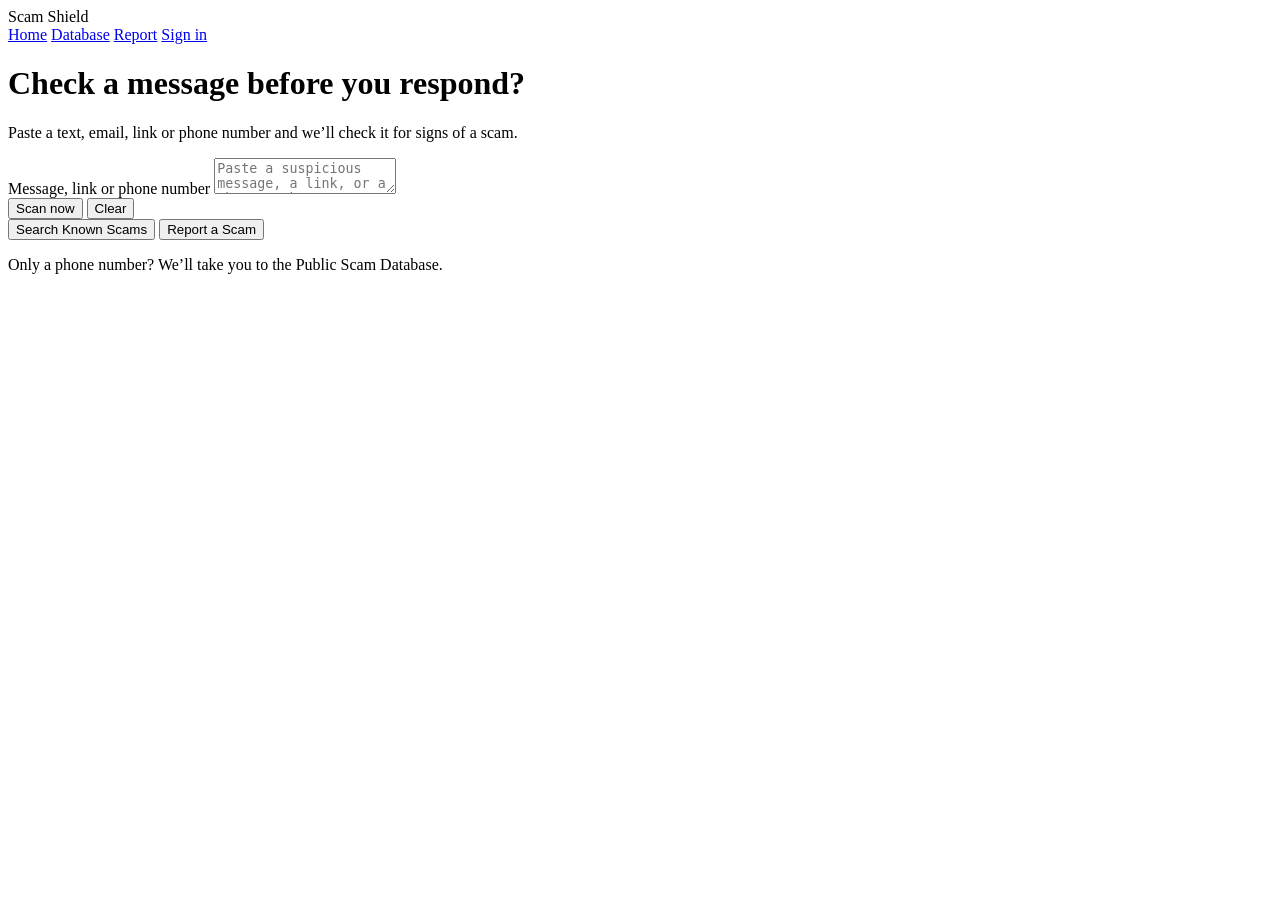
==== public/index.html @ 04955aa7 "Add initial HTML structure for ScamShield" ====
<!DOCTYPE html>
<html lang="en">
<head>
    <meta charset="UTF-8">
    <meta name="viewport" content="width=device-width, initial-scale=1, viewport-fit=cover">

    <title>ScamShield – Stay Secured and  Online</title>


    <link rel="stylesheet" href="Styling.css">
</head>

<body>
    <div class="wrap">

        <header class="top">
            <div class="brand">Scam Shield</div>

            <nav aria-label="Main">
                <a href="#home" data-view="home">Home</a>
                <a href="#database" data-view="database">Database</a>
                <a href="#report" data-view="report">Report</a>
                <a href="#sign-in" data-view="sign-in" class="signin">
                    Sign in
                </a>
            </nav>
        </header>

        <main id="v-scan">
            <h1>Check a message before you respond?</h1>

            <p class="lede">
                Paste a text, email, link or phone number and we’ll check it
                for signs of a scam.
            </p>

            <div class="panel">
                <label class="field" for="input">
                    Message, link or phone number
                </label>

                <textarea
                    id="input"
                    placeholder="Paste a suspicious message, a link, or a phone number"
                ></textarea>

                <div class="row">
                    <button class="primary" id="scanBtn" type="button">
                        Scan now
                    </button>

                    <button id="clearBtn" type="button">
                        Clear
                    </button>

                    <span class="kind" id="kind" aria-live="polite"></span>
                </div>

                <div class="row">
                    <button type="button" id="databaseBtn">
                        Search Known Scams
                    </button>

                    <button type="button" id="reportBtn">
                        Report a Scam
                    </button>
                </div>

                <div class="err" id="err" role="alert"></div>

                <p class="hint note">
                    Only a phone number? We’ll take you to the Public Scam Database.
                </p>
            </div>

            <div id="result" aria-live="polite"></div>
        </main>

        <main id="v-db" class="hidden"></main>

        <main id="v-report" class="hidden"></main>

        <main id="v-signin" class="hidden"></main>

    </div>

    <script src="scanner.js"></script>
</body>
</html>
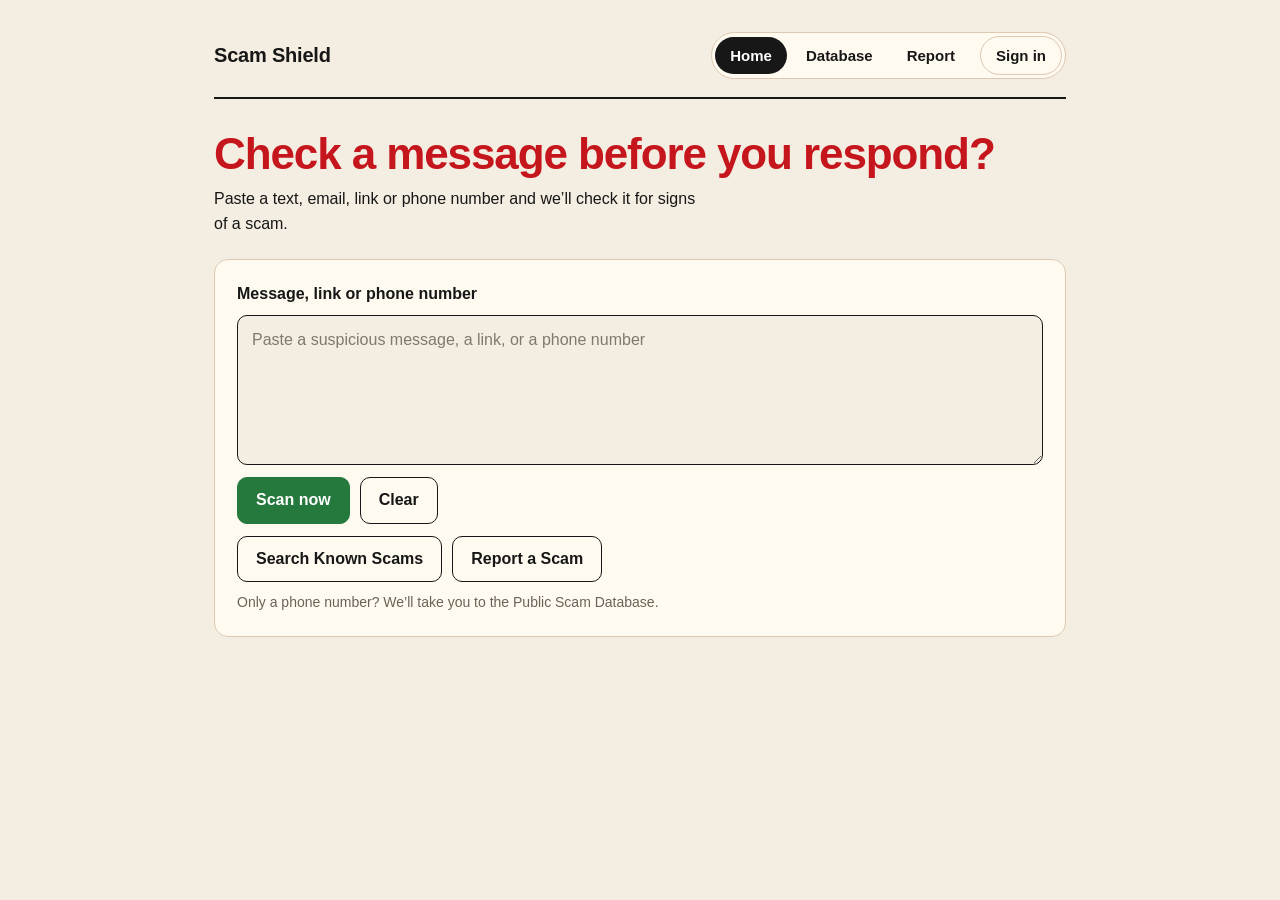
==== commit 9680b565: "Added the scam report submission feature" ====
--- a/public/index.html
+++ b/public/index.html
@@ -4,19 +4,15 @@
 <head>
     <meta charset="UTF-8">
     <meta name="viewport" content="width=device-width, initial-scale=1, viewport-fit=cover">
-
-    <title>ScamShield – Stay Secured and  Online</title>
-
-
+    <title>ScamShield – Stay Secured and Online</title>
     <link rel="stylesheet" href="Styling.css">
+    <link rel="stylesheet" href="database.css">
+    <link rel="stylesheet" href="report.css">
 </head>
-
 <body>
     <div class="wrap">
-
         <header class="top">
             <div class="brand">Scam Shield</div>
-
             <nav aria-label="Main">
                 <a href="#home" data-view="home">Home</a>
                 <a href="#database" data-view="database">Database</a>
@@ -29,62 +25,49 @@
 
         <main id="v-scan">
             <h1>Check a message before you respond?</h1>
-
             <p class="lede">
                 Paste a text, email, link or phone number and we’ll check it
                 for signs of a scam.
             </p>
-
             <div class="panel">
                 <label class="field" for="input">
                     Message, link or phone number
                 </label>
-
-                <textarea
-                    id="input"
-                    placeholder="Paste a suspicious message, a link, or a phone number"
-                ></textarea>
-
+                <textarea id="input" placeholder="Paste a suspicious message, a link, or a phone number"></textarea>
                 <div class="row">
                     <button class="primary" id="scanBtn" type="button">
                         Scan now
                     </button>
-
                     <button id="clearBtn" type="button">
                         Clear
                     </button>
-
                     <span class="kind" id="kind" aria-live="polite"></span>
                 </div>
-
                 <div class="row">
                     <button type="button" id="databaseBtn">
                         Search Known Scams
                     </button>
-
                     <button type="button" id="reportBtn">
                         Report a Scam
                     </button>
                 </div>
-
                 <div class="err" id="err" role="alert"></div>
-
                 <p class="hint note">
                     Only a phone number? We’ll take you to the Public Scam Database.
                 </p>
             </div>
-
             <div id="result" aria-live="polite"></div>
         </main>
 
         <main id="v-db" class="hidden"></main>
-
         <main id="v-report" class="hidden"></main>
-
         <main id="v-signin" class="hidden"></main>
-
     </div>
 
     <script src="scanner.js"></script>
+    <script src="router.js"></script>
+    <script src="database.js"></script>
+    <script src="report.js"></script>
 </body>
 </html>
+
--- a/public/Styling.css
+++ b/public/Styling.css
@@ -0,0 +1,611 @@
+
+/* Colouring of the website and its features */
+
+:root {
+    --bg: hsl(37, 45%, 92%);
+    --surface: hsl(39, 100%, 97%);
+    --ink: hsl(0, 0%, 9%);
+    --muted: hsl(30, 10%, 38%);
+    --line: hsl(32, 39%, 78%);
+
+    --accent: hsl(137, 53%, 31%);
+    --accent-ink: hsl(0, 0%, 100%);
+
+    --ok: hsl(137, 53%, 31%);
+    --okbg: hsl(94, 27%, 89%);
+
+    --warn: hsl(34, 55%, 37%);
+    --warnbg: hsl(37, 62%, 86%);
+
+    --bad: hsl(357, 82%, 39%);
+    --badbg: hsl(14, 48%, 91%);
+
+    color-scheme: light;
+    box-sizing: border-box;
+    padding-top: env(safe-area-inset-top, 0px);
+    padding-bottom: env(safe-area-inset-bottom, 0px);
+}
+
+/* prevents automatic text resizing on mobile devices */
+
+html {
+    scroll-padding-top: env(safe-area-inset-top, 0px);
+    -webkit-text-size-adjust: 100%;
+}
+
+/* Applies border-box sizing to all elements */
+
+*, *::before, *::after {
+    box-sizing: border-box;
+}
+
+/* Sets the main page layout, background, text colour, and font */
+
+body {
+    margin: 0;
+    min-width: 320px;
+    background: var(--bg);
+    color: var(--ink);
+    font: 400 16px/1.55 Arial, Helvetica, sans-serif;
+}
+
+/* Centres content and limits the max width. */
+
+.wrap {
+    width: 100%;
+    max-width: 900px;
+    margin: 0 auto;
+    padding: 32px 24px 64px;
+}
+
+/* styling for the main heading */
+
+h1 {
+    font-size: clamp(30px, 6vw, 44px);
+    line-height: 1.05;
+    letter-spacing: -.025em;
+    font-weight: 800;
+    color: #c4161c;
+    margin: 0 0 10px;
+}
+
+/* styling for secondary headings */
+
+h2 {
+    font-size: 19px;
+    margin: 0 0 8px;
+}
+
+/* Styles text below main heading*/
+
+.lede {
+    color: var(--ink);
+    margin: 0 0 22px;
+    max-width: 56ch;
+}
+
+/* Styles the supporting text*/
+
+.hint {
+    color: var(--muted);
+    font-size: 14px;
+}
+
+
+.flush {
+    margin: 0;
+}
+
+
+.note {
+    margin: 10px 0 0;
+}
+
+/* Hides the sections that are not supposed to be shown currently */
+
+.hidden {
+    display: none;
+}
+
+/* Header and navigation styling */
+
+
+.top {
+    display: flex;
+    align-items: center;
+    justify-content: space-between;
+    gap: 16px;
+    flex-wrap: wrap;
+    padding-bottom: 18px;
+    margin-bottom: 32px;
+    border-bottom: 2px solid #171717;
+}
+
+/* Styles the Scam Shield name  */
+
+.brand {
+    font-weight: 800;
+    font-size: 20px;
+    letter-spacing: -.01em;
+    color: var(--ink);
+}
+
+/* Displays the navigation links/tabs */
+
+nav {
+    display: flex;
+    gap: 4px;
+    flex-wrap: wrap;
+    align-items: center;
+    background: var(--surface);
+    border: 1px solid var(--line);
+    border-radius: 999px;
+    padding: 3px;
+}
+
+/* Styles naviagation links */
+
+nav a {
+    color: var(--ink);
+    text-decoration: none;
+    padding: 7px 15px;
+    border-radius: 999px;
+    font-weight: 600;
+    font-size: 15px;
+    white-space: nowrap;
+}
+
+
+nav a:hover {
+    color: var(--muted);
+}
+
+
+nav a[aria-current="page"] {
+    background: #171717;
+    color: #ffffff;
+}
+
+
+nav a.signin {
+    margin-left: 6px;
+    border: 1.5px solid var(--line);
+    color: var(--ink);
+}
+
+
+nav a.signin[aria-current="page"] {
+    border-color: #171717;
+    background: #171717;
+    color: #ffffff;
+}
+
+
+nav a:focus-visible {
+    outline: 3px solid var(--accent);
+    outline-offset: 2px;
+}
+
+/* Main content */
+
+/* Styles the main input panel and the buttons below it */
+
+.panel {
+    width: 100%;
+    background: var(--surface);
+    border: 1px solid var(--line);
+    border-radius: 14px;
+    padding: 22px;
+}
+
+
+label.field {
+    display: block;
+    font-weight: 600;
+    margin-bottom: 8px;
+}
+
+
+textarea {
+    display: block;
+    width: 100%;
+    min-height: 150px;
+    resize: vertical;
+    font: inherit;
+    color: var(--ink);
+    background: var(--bg);
+    border: 1.5px solid var(--ink);
+    border-radius: 10px;
+    padding: 12px 14px;
+}
+
+/* Placeholder text colour */
+
+textarea::placeholder {
+    color: #81786e;
+}
+
+/* Arrangement of the buttons */
+
+.row {
+    display: flex;
+    gap: 10px;
+    flex-wrap: wrap;
+    align-items: center;
+    margin-top: 12px;
+}
+
+/* Styling of the buttons */
+
+button {
+    font: inherit;
+    font-weight: 600;
+    border-radius: 10px;
+    padding: 10px 18px;
+    border: 1.5px solid var(--ink);
+    background: var(--surface);
+    color: var(--ink);
+    cursor: pointer;
+}
+
+button.primary {
+    background: var(--accent);
+    border-color: var(--accent);
+    color: var(--accent-ink);
+}
+
+
+button.primary:hover {
+    background: hsl(137, 53%, 25%);
+    border-color: hsl(137, 53%, 25%);
+}
+
+
+button:disabled {
+    opacity: .6;
+    cursor: progress;
+}
+
+
+button:focus-visible,
+textarea:focus-visible {
+    outline: 3px solid var(--accent);
+    outline-offset: 2px;
+}
+
+/* Styling for label that shows what the input type is */
+
+.kind {
+    display: inline-block;
+    margin-left: auto;
+    font-size: 13px;
+    font-weight: 600;
+    color: var(--muted);
+}
+
+/* Styling for the validation and scanning error messages */
+
+.err {
+    display: none;
+    color: var(--bad);
+    background: var(--badbg);
+    border: 1px solid var(--bad);
+    border-left: 5px solid var(--bad);
+    border-radius: 8px;
+    padding: 10px 14px;
+    margin-top: 12px;
+    font-size: 14px;
+    font-weight: 500;
+}
+
+/* Styling for the Results */
+
+#result {
+    margin-top: 24px;
+}
+
+/* The layout for scan result messages */
+
+.state {
+    background: var(--surface);
+    border: 1px dashed var(--line);
+    border-radius: 14px;
+    padding: 18px;
+}
+
+/* Scan fail, border colour changed to red */
+
+.state.fail {
+    border-style: solid;
+    border-color: var(--bad);
+}
+
+
+.state h2 {
+    margin-bottom: 4px;
+}
+
+
+
+/* Gives main container for the scam risk result and it. */
+
+.verdict {
+    border-radius: 14px;
+    padding: 20px;
+    border: 1.5px solid;
+}
+
+/* Styling for risk engine results*/
+
+.verdict.low {
+    background: var(--okbg);
+    color: var(--ok);
+    border-color: var(--ok);
+}
+
+
+.verdict.medium {
+    background: var(--warnbg);
+    color: var(--warn);
+    border-color: var(--warn);
+}
+
+
+
+.verdict.high {
+    background: var(--badbg);
+    color: var(--bad);
+    border-color: var(--bad);
+}
+
+
+.verdict .big {
+    font-size: clamp(34px, 8vw, 54px);
+    font-weight: 800;
+    letter-spacing: -.03em;
+    line-height: 1;
+}
+
+
+.verdict p {
+    margin: 8px 0 0;
+    color: var(--ink);
+}
+
+
+.meter {
+    position: relative;
+    height: 12px;
+    border-radius: 99px;
+    margin: 18px 0 4px;
+    background: linear-gradient(
+        90deg,
+        var(--ok) 0 25%,
+        var(--warn) 25% 55%,
+        var(--bad) 55% 100%
+    );
+}
+
+
+/* Risk score indicator and result styling, is temp will need to be adjusted */
+
+.meter i {
+    position: absolute;
+    top: -5px;
+    width: 6px;
+    height: 22px;
+    border-radius: 3px;
+    background: var(--ink);
+    transform: translateX(-50%);
+    border: 2px solid var(--surface);
+}
+
+.scale {
+    display: flex;
+    justify-content: space-between;
+    font-size: 12px;
+    color: var(--muted);
+}
+
+.sec {
+    margin-top: 20px;
+}
+
+/* Warning flags returned by the backend */
+
+ul.flags {
+    list-style: none;
+    margin: 0;
+    padding: 0;
+    display: grid;
+    gap: 8px;
+}
+
+ul.flags li {
+    background: var(--surface);
+    border: 1px solid var(--line);
+    border-left: 5px solid var(--warn);
+    border-radius: 10px;
+    padding: 12px 14px;
+    overflow-wrap: anywhere;
+}
+
+ul.flags li.severe {
+    border-left-color: var(--bad);
+}
+
+ul.flags li b {
+    display: block;
+}
+
+ul.flags li span {
+    color: var(--muted);
+    font-size: 14px;
+}
+
+/* URL display and reputation labels */
+
+.urlbox {
+    background: var(--surface);
+    border: 1px solid var(--line);
+    border-radius: 10px;
+    padding: 12px 14px;
+    margin-bottom: 8px;
+    overflow-wrap: anywhere;
+}
+
+.tag {
+    display: inline-block;
+    border-radius: 6px;
+    padding: 1px 8px;
+    font-size: 13px;
+    font-weight: 700;
+    margin-right: 6px;
+}
+
+.tag.clean {
+    background: var(--okbg);
+    color: var(--ok);
+}
+
+.tag.suspicious {
+    background: var(--warnbg);
+    color: var(--warn);
+}
+
+.tag.malicious {
+    background: var(--badbg);
+    color: var(--bad);
+}
+
+.tag.unknown {
+    background: var(--bg);
+    color: var(--muted);
+}
+
+/* Tablet layout scaling/sizing adjusments */
+
+@media (max-width: 768px) {
+    .wrap {
+        max-width: 100%;
+        padding: 26px 20px 48px;
+    }
+
+    .top {
+        align-items: flex-start;
+        gap: 14px;
+        margin-bottom: 24px;
+    }
+
+    nav {
+        max-width: 100%;
+    }
+}
+
+/* Mobile layout scaling adjustments */
+
+@media (max-width: 520px) {
+    body {
+        font-size: 15px;
+    }
+
+    .wrap {
+        padding: 20px 16px 40px;
+    }
+
+    .top {
+        flex-direction: column;
+        align-items: stretch;
+        gap: 14px;
+        margin-bottom: 22px;
+    }
+
+    .brand {
+        font-size: 19px;
+    }
+
+    nav {
+        width: 100%;
+        border-radius: 12px;
+        display: flex;
+        flex-wrap: wrap;
+        justify-content: center;
+        gap: 3px;
+    }
+
+    nav a {
+        flex: 1 1 auto;
+        text-align: center;
+        padding: 9px 10px;
+        font-size: 14px;
+    }
+
+    nav a.signin {
+        margin-left: 0;
+    }
+
+    h1 {
+        font-size: clamp(29px, 9vw, 38px);
+    }
+
+    h2 {
+        font-size: 18px;
+    }
+
+    .panel {
+        padding: 16px;
+        border-radius: 12px;
+    }
+
+    textarea {
+        min-height: 130px;
+        font-size: 16px;
+    }
+
+    .row {
+        align-items: stretch;
+    }
+
+    .row button {
+        flex: 1 1 auto;
+    }
+
+    button {
+        min-height: 44px;
+        padding: 10px 14px;
+    }
+
+    .kind {
+        margin-left: 0;
+    }
+
+    .verdict {
+        padding: 16px;
+    }
+
+    .state {
+        padding: 15px;
+    }
+
+    .urlbox {
+        padding: 10px 12px;
+    }
+}
+
+/* adjustments for smaller phones */
+
+@media (max-width: 360px) {
+    .wrap {
+        padding-left: 12px;
+        padding-right: 12px;
+    }
+
+    nav a {
+        padding: 8px 7px;
+        font-size: 13px;
+    }
+
+    .panel {
+        padding: 13px;
+    }
+}
--- a/public/database.css
+++ b/public/database.css
@@ -0,0 +1,182 @@
+/* Public Scam Database page Styling */
+
+.sr-only {
+    position: absolute;
+    width: 1px;
+    height: 1px;
+    margin: -1px;
+    padding: 0;
+    overflow: hidden;
+    clip: rect(0, 0, 0, 0);
+    white-space: nowrap;
+    border: 0;
+}
+
+input[type="search"] {
+    display: block;
+    width: 100%;
+    font: inherit;
+    color: var(--ink);
+    background: var(--bg);
+    border: 1.5px solid var(--ink);
+    border-radius: 10px;
+    padding: 12px 14px;
+}
+
+input[type="search"]::placeholder { color: #81786e; }
+
+input[type="search"]:focus-visible,
+select:focus-visible {
+    outline: 3px solid var(--accent);
+    outline-offset: 2px;
+}
+
+select {
+    font: inherit;
+    font-weight: 600;
+    color: var(--ink);
+    background: var(--surface);
+    border: 1.5px solid var(--ink);
+    border-radius: 10px;
+    padding: 10px 14px;
+    min-height: 44px;
+    max-width: 100%;
+}
+
+.selectwrap { margin-right: auto; }
+
+.db-status {
+    margin: 22px 0 10px;
+    font-weight: 600;
+    color: var(--muted);
+    min-height: 1.55em;
+}
+
+.report {
+    background: var(--surface);
+    border: 1px solid var(--line);
+    border-left: 5px solid var(--warn);
+    border-radius: 12px;
+    padding: 16px 18px;
+    margin-bottom: 12px;
+}
+
+.report-head {
+    display: flex;
+    flex-wrap: wrap;
+    align-items: center;
+    gap: 8px 12px;
+    margin-bottom: 8px;
+}
+
+.report-head .tag { margin-right: 0; }
+
+.tag.cat {
+    background: var(--warnbg);
+    color: var(--warn);
+}
+
+.sender {
+    display: inline-flex;
+    align-items: center;
+    gap: 8px;
+    min-width: 0;
+}
+
+.sender-type {
+    font-size: 12px;
+    font-weight: 700;
+    text-transform: uppercase;
+    letter-spacing: .04em;
+    color: var(--muted);
+}
+
+.sender code {
+    font-family: ui-monospace, SFMono-Regular, Menlo, Consolas, monospace;
+    font-size: 14px;
+    font-weight: 700;
+    background: var(--bg);
+    border: 1px solid var(--line);
+    border-radius: 6px;
+    padding: 2px 8px;
+    overflow-wrap: anywhere;
+}
+
+.report-body {
+    margin: 0 0 6px;
+    overflow-wrap: anywhere;
+    white-space: pre-line;
+}
+
+.report-body.clamped {
+    display: -webkit-box;
+    -webkit-line-clamp: 3;
+    -webkit-box-orient: vertical;
+    overflow: hidden;
+}
+
+.mask {
+    display: inline-block;
+    background: var(--bg);
+    border: 1px dashed var(--muted);
+    border-radius: 5px;
+    padding: 0 6px;
+    font-size: 13px;
+    font-weight: 700;
+    color: var(--muted);
+    white-space: nowrap;
+}
+
+.meta {
+    margin: 8px 0 0;
+    font-size: 13px;
+    color: var(--muted);
+}
+
+button.linklike {
+    background: none;
+    border: 0;
+    padding: 4px 0;
+    min-height: 0;
+    font-size: 14px;
+    color: var(--accent);
+    text-decoration: underline;
+}
+
+.pager {
+    display: flex;
+    align-items: center;
+    justify-content: center;
+    gap: 14px;
+    margin-top: 20px;
+    background: none;
+    border: 0;
+    border-radius: 0;
+    padding: 0;
+}
+
+.pager.hidden { display: none; }
+
+.skeleton .bar {
+    height: 14px;
+    border-radius: 7px;
+    background: var(--line);
+    margin: 10px 0;
+    animation: pulse 1.2s ease-in-out infinite;
+}
+
+.skeleton .w40 { width: 40%; }
+.skeleton .w70 { width: 70%; }
+.skeleton .w90 { width: 90%; }
+
+@keyframes pulse { 50% { opacity: .4; } }
+
+@media (prefers-reduced-motion: reduce) {
+    .skeleton .bar { animation: none; }
+}
+
+@media (max-width: 520px) {
+    .report { padding: 14px; }
+    .selectwrap { flex: 1 1 100%; margin-right: 0; }
+    select { width: 100%; }
+}
--- a/public/report.css
+++ b/public/report.css
@@ -0,0 +1,92 @@
+
+/* Styles the main report container, heading, and description. */
+.report-container {
+    max-width: 720px;
+    margin: 40px auto;
+    padding: 28px;
+    background: var(--surface);
+    border: 1px solid var(--line);
+    border-radius: 14px;
+}
+
+.report-container h1 {
+    margin-bottom: 10px;
+}
+
+.report-description {
+    color: var(--ink);
+    margin-bottom: 25px;
+    line-height: 1.6;
+}
+
+/* Arranges the form fields and styles their labels and inputs. */
+#reportForm {
+    display: flex;
+    flex-direction: column;
+    gap: 12px;
+}
+
+#reportForm label {
+    font-weight: 600;
+    margin-top: 8px;
+}
+
+#reportForm input,
+#reportForm select,
+#reportForm textarea {
+    width: 100%;
+    padding: 12px;
+    border: 1.5px solid var(--ink);
+    border-radius: 10px;
+    font: inherit;
+    color: var(--ink);
+    background: var(--bg);
+}
+
+#reportForm textarea {
+    min-height: 160px;
+    resize: vertical;
+}
+
+/* Styles the submission button and its disabled state. */
+#reportForm button {
+    padding: 10px 18px;
+    border: 1.5px solid var(--accent);
+    border-radius: 10px;
+    background: var(--accent);
+    color: var(--accent-ink);
+    font: inherit;
+    font-weight: 600;
+    cursor: pointer;
+}
+
+#reportForm button:hover:not(:disabled) {
+    background: hsl(137, 53%, 25%);
+    border-color: hsl(137, 53%, 25%);
+}
+
+#reportForm button:disabled {
+    opacity: 0.6;
+    cursor: progress;
+}
+
+/* Styles the privacy notice and submission feedback messages. */
+.report-privacy {
+    color: var(--muted);
+    font-size: 13px;
+    line-height: 1.5;
+}
+
+.report-success {
+    color: var(--ok);
+    font-weight: 600;
+    padding: 10px 0;
+}
+
+.report-error {
+    color: var(--bad);
+    font-weight: 600;
+    padding: 10px 0;
+}
+
+
